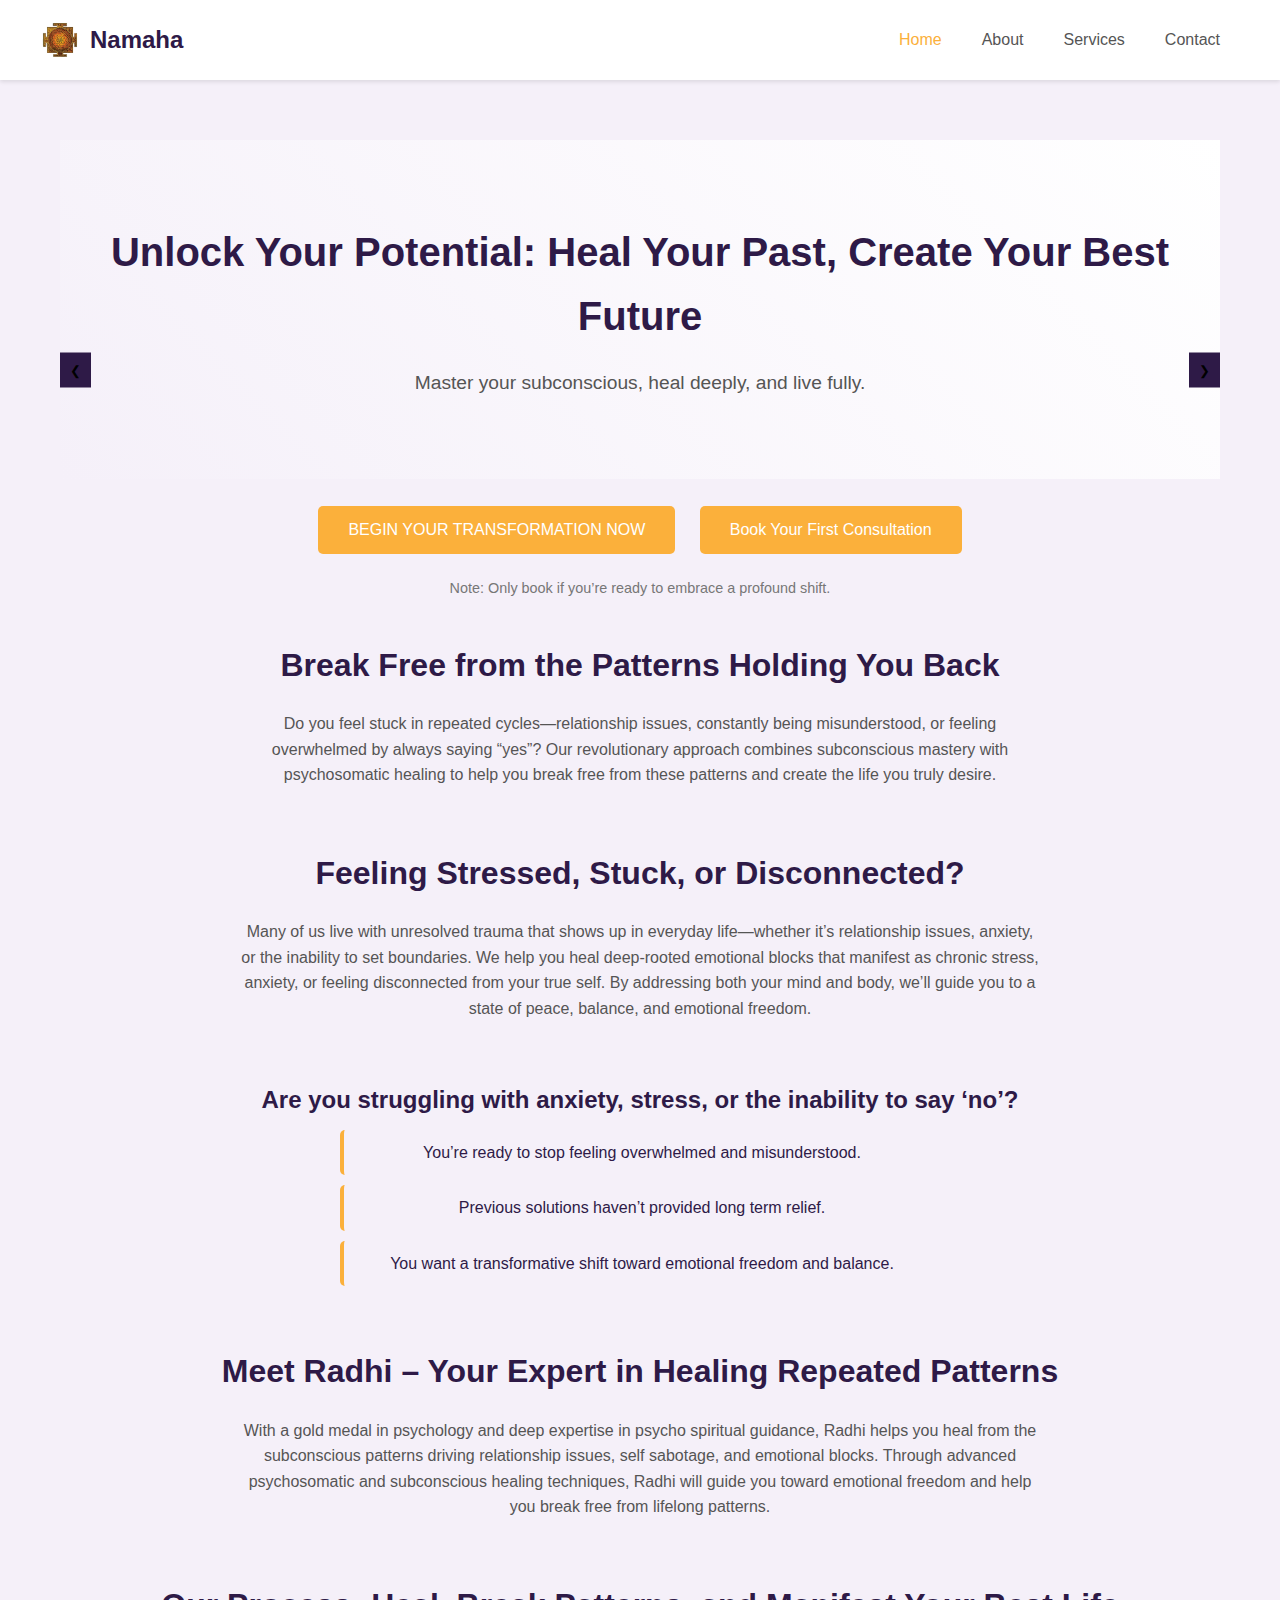
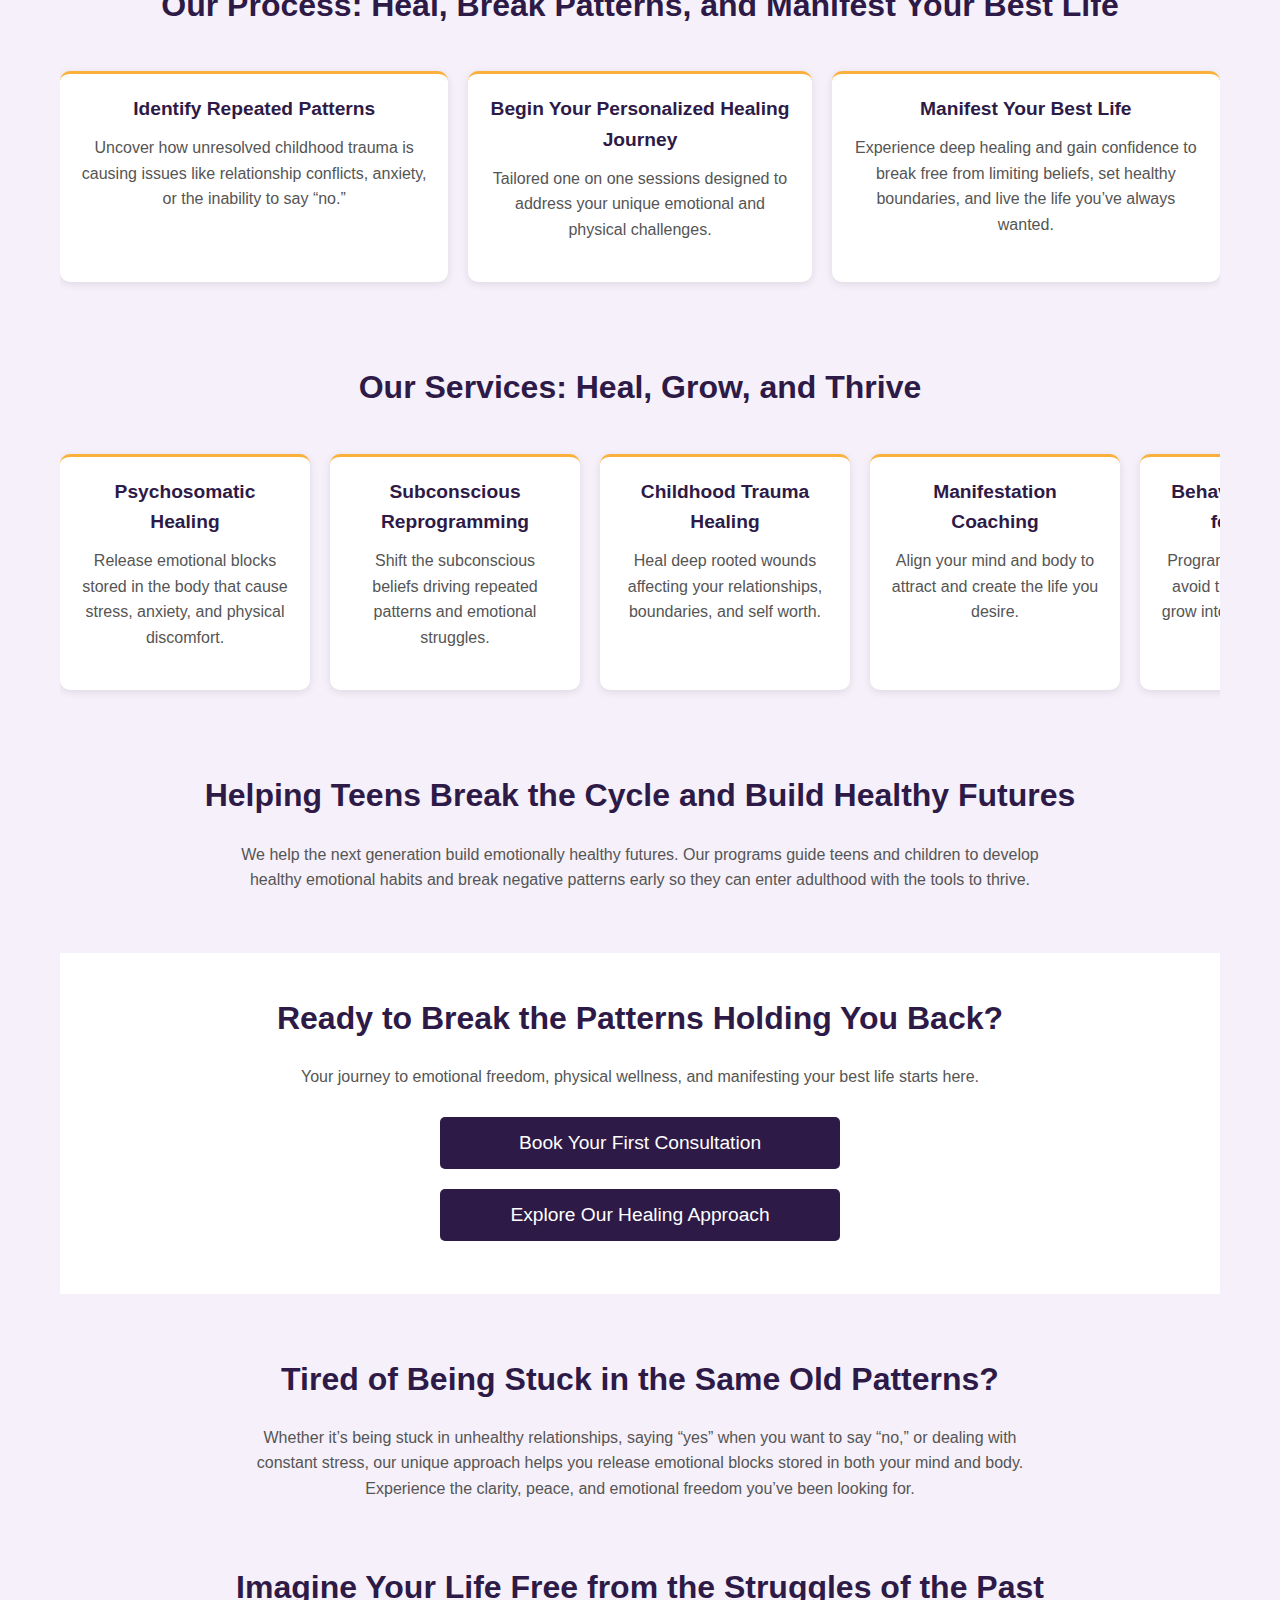
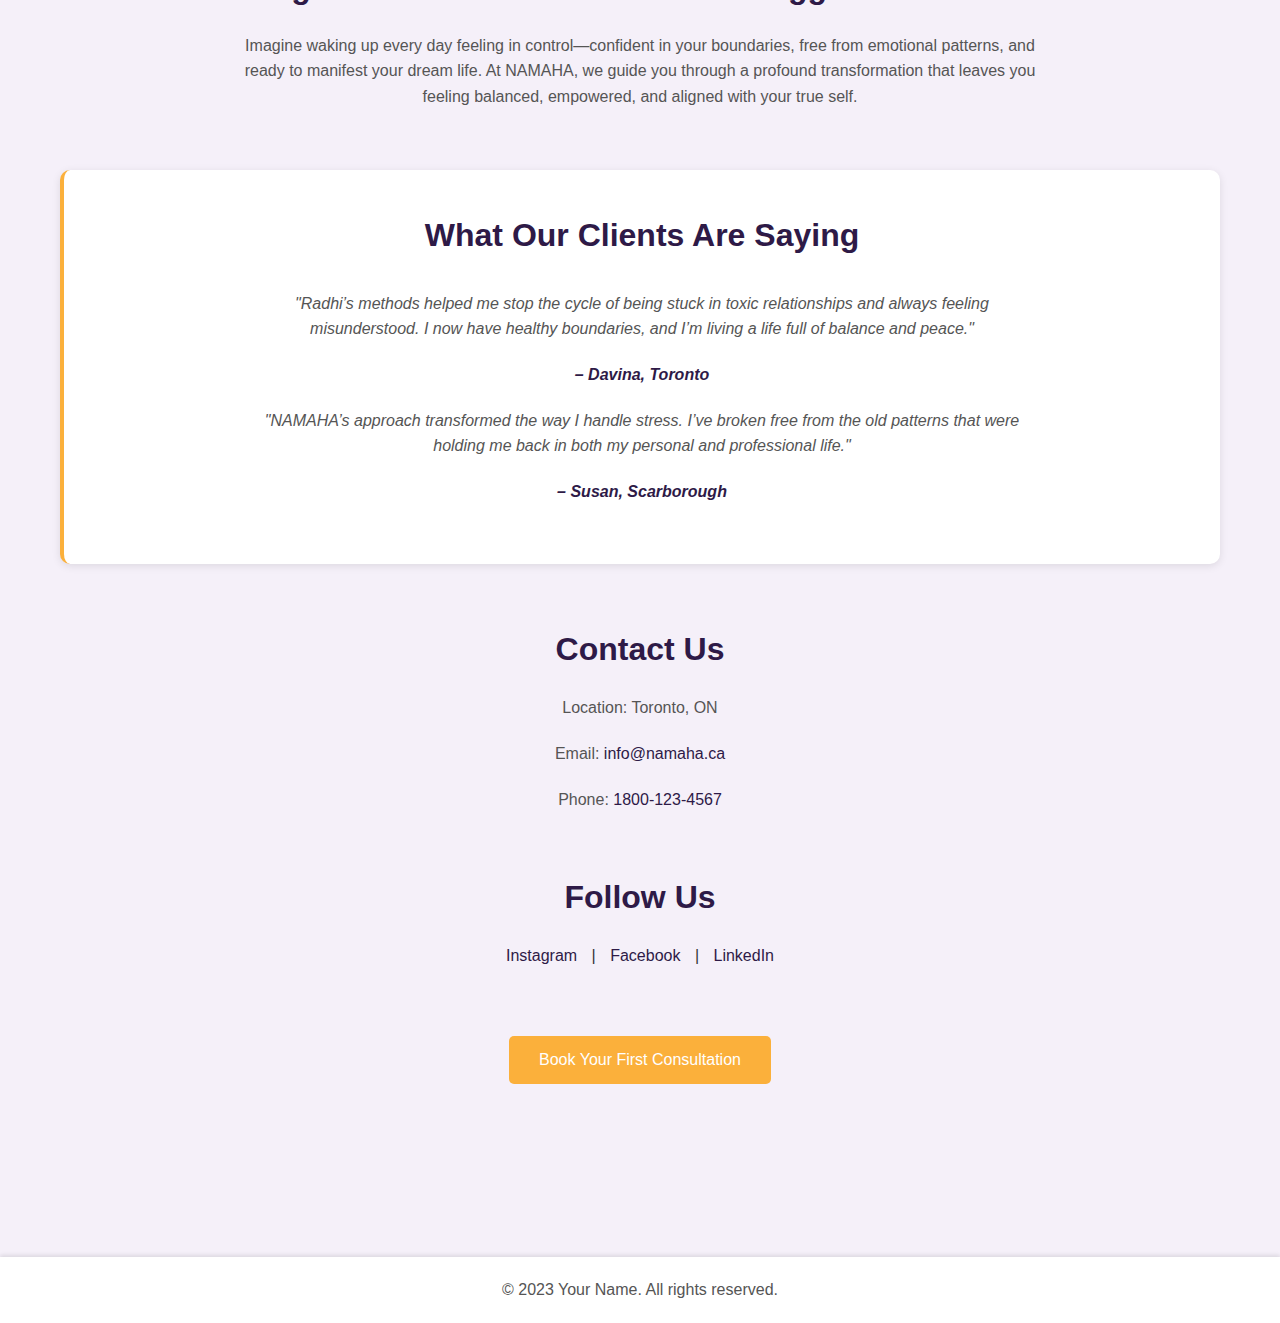
==== index.html @ 41f741fc "Add files via upload" ====
<!DOCTYPE html>
<html lang="en">
<head>
    <meta charset="UTF-8">
    <meta name="viewport" content="width=device-width, initial-scale=1.0">
    <title>Psychological Wellness</title>
    <link rel="stylesheet" href="css/style.css">
</head>
<body>
    <header>
        <div class="logo-container">
            <img src="images/logo.png" alt="Namaha Logo" class="logo">
            <span class="brand-name">Namaha</span>
        </div>
        <nav>
            <ul>
                <li><a href="index.html" class="active">Home</a></li>
                <li><a href="about.html">About</a></li>
                <li><a href="services.html">Services</a></li>
                <li><a href="contact.html">Contact</a></li>
            </ul>
        </nav>
    </header>

    <main>
        <!-- Carousel Section -->
        <section class="carousel">
            <div class="carousel-container">
                <!-- Slide 1 -->
                <div class="carousel-slide">
                    <h1>Unlock Your Potential: Heal Your Past, Create Your Best Future</h1>
                    <p>Master your subconscious, heal deeply, and live fully.</p>
                </div>
                <!-- Slide 2 -->
                <div class="carousel-slide">
                    <h1>Unlock Your Potential: Heal Your Past, Create Your Best Future</h1>
                    <p>Master your subconscious, heal deeply, and live fully.</p>
                </div>
                <!-- Add more carousel slides if needed -->
            </div>
            <div class="carousel-controls">
                <button id="prev">&#10094;</button>
                <button id="next">&#10095;</button>
            </div>
            <div class="cta">
                <button class="cta-button">BEGIN YOUR TRANSFORMATION NOW</button>
                <button class="cta-button">Book Your First Consultation</button>
                <p class="cta-note">Note: Only book if you’re ready to embrace a profound shift.</p>
            </div>
        </section>

        <!-- Break Free Section -->
        <section class="section">
            <h2>Break Free from the Patterns Holding You Back</h2>
            <p>Do you feel stuck in repeated cycles—relationship issues, constantly being misunderstood, or feeling overwhelmed by always saying “yes”? Our revolutionary approach combines subconscious mastery with psychosomatic healing to help you break free from these patterns and create the life you truly desire.</p>
        </section>

        <!-- Feeling Stressed Section -->
        <section class="section">
            <h2>Feeling Stressed, Stuck, or Disconnected?</h2>
            <p>Many of us live with unresolved trauma that shows up in everyday life—whether it’s relationship issues, anxiety, or the inability to set boundaries. We help you heal deep-rooted emotional blocks that manifest as chronic stress, anxiety, or feeling disconnected from your true self. By addressing both your mind and body, we’ll guide you to a state of peace, balance, and emotional freedom.</p>
        </section>

        <!-- Subheading Section -->
        <section class="section subheading">
            <h3>Are you struggling with anxiety, stress, or the inability to say ‘no’?</h3>
            <ul>
                <li>You’re ready to stop feeling overwhelmed and misunderstood.</li>
                <li>Previous solutions haven’t provided long term relief.</li>
                <li>You want a transformative shift toward emotional freedom and balance.</li>
            </ul>
        </section>

        <!-- Meet Radhi Section -->
        <section class="section">
            <h2>Meet Radhi – Your Expert in Healing Repeated Patterns</h2>
            <p>With a gold medal in psychology and deep expertise in psycho spiritual guidance, Radhi helps you heal from the subconscious patterns driving relationship issues, self sabotage, and emotional blocks. Through advanced psychosomatic and subconscious healing techniques, Radhi will guide you toward emotional freedom and help you break free from lifelong patterns.</p>
        </section>

        <!-- Our Process Section -->
        <section class="section">
            <h2>Our Process: Heal, Break Patterns, and Manifest Your Best Life</h2>
            <div class="carousel our-process-carousel">
                <div class="carousel-item">
                    <h3>Identify Repeated Patterns</h3>
                    <p>Uncover how unresolved childhood trauma is causing issues like relationship conflicts, anxiety, or the inability to say “no.”</p>
                </div>
                <div class="carousel-item">
                    <h3>Begin Your Personalized Healing Journey</h3>
                    <p>Tailored one on one sessions designed to address your unique emotional and physical challenges.</p>
                </div>
                <div class="carousel-item">
                    <h3>Manifest Your Best Life</h3>
                    <p>Experience deep healing and gain confidence to break free from limiting beliefs, set healthy boundaries, and live the life you’ve always wanted.</p>
                </div>
            </div>
        </section>

        <!-- Our Services Section -->
        <section class="section">
            <h2>Our Services: Heal, Grow, and Thrive</h2>
            <div class="carousel our-services-carousel">
                <div class="carousel-item">
                    <h3>Psychosomatic Healing</h3>
                    <p>Release emotional blocks stored in the body that cause stress, anxiety, and physical discomfort.</p>
                </div>
                <div class="carousel-item">
                    <h3>Subconscious Reprogramming</h3>
                    <p>Shift the subconscious beliefs driving repeated patterns and emotional struggles.</p>
                </div>
                <div class="carousel-item">
                    <h3>Childhood Trauma Healing</h3>
                    <p>Heal deep rooted wounds affecting your relationships, boundaries, and self worth.</p>
                </div>
                <div class="carousel-item">
                    <h3>Manifestation Coaching</h3>
                    <p>Align your mind and body to attract and create the life you desire.</p>
                </div>
                <div class="carousel-item">
                    <h3>Behavioral Modeling for Children</h3>
                    <p>Programs that help children avoid trauma patterns and grow into emotionally healthy adults.</p>
                </div>
            </div>
        </section>

        <!-- Helping Teens Section -->
        <section class="section">
            <h2>Helping Teens Break the Cycle and Build Healthy Futures</h2>
            <p>We help the next generation build emotionally healthy futures. Our programs guide teens and children to develop healthy emotional habits and break negative patterns early so they can enter adulthood with the tools to thrive.</p>
        </section>

        <!-- Ready to Break Patterns Section -->
        <section class="section cta-section">
            <h2>Ready to Break the Patterns Holding You Back?</h2>
            <p>Your journey to emotional freedom, physical wellness, and manifesting your best life starts here.</p>
            <button class="cta-button">Book Your First Consultation</button>
            <button class="cta-button">Explore Our Healing Approach</button>
        </section>

        <!-- Tired of Being Stuck Section -->
        <section class="section">
            <h2>Tired of Being Stuck in the Same Old Patterns?</h2>
            <p>Whether it’s being stuck in unhealthy relationships, saying “yes” when you want to say “no,” or dealing with constant stress, our unique approach helps you release emotional blocks stored in both your mind and body. Experience the clarity, peace, and emotional freedom you’ve been looking for.</p>
        </section>

        <!-- Imagine Your Life Section -->
        <section class="section">
            <h2>Imagine Your Life Free from the Struggles of the Past</h2>
            <p>Imagine waking up every day feeling in control—confident in your boundaries, free from emotional patterns, and ready to manifest your dream life. At NAMAHA, we guide you through a profound transformation that leaves you feeling balanced, empowered, and aligned with your true self.</p>
        </section>

        <!-- Testimonials Section -->
        <section class="section testimonials">
            <h2>What Our Clients Are Saying</h2>
            <div class="testimonial">
                <p>"Radhi’s methods helped me stop the cycle of being stuck in toxic relationships and always feeling misunderstood. I now have healthy boundaries, and I’m living a life full of balance and peace."</p>
                <span>– Davina, Toronto</span>
            </div>
            <div class="testimonial">
                <p>"NAMAHA’s approach transformed the way I handle stress. I’ve broken free from the old patterns that were holding me back in both my personal and professional life."</p>
                <span>– Susan, Scarborough</span>
            </div>
        </section>

        <!-- Contact Us Section -->
        <section class="section contact-us">
            <h2>Contact Us</h2>
            <p>Location: Toronto, ON</p>
            <p>Email: <a href="mailto:info@namaha.ca">info@namaha.ca</a></p>
            <p>Phone: <a href="tel:18001234567">1800-123-4567</a></p>
        </section>

        <!-- Follow Us Section -->
        <section class="section follow-us">
            <h2>Follow Us</h2>
            <div class="social-links">
                <a href="#" target="_blank">Instagram</a> |
                <a href="#" target="_blank">Facebook</a> |
                <a href="#" target="_blank">LinkedIn</a>
            </div>
        </section>

        <!-- Final Call to Action -->
        <section class="section final-cta">
            <button class="cta-button">Book Your First Consultation</button>
        </section>
    </main>

    <footer>
        <p>&copy; 2023 Your Name. All rights reserved.</p>
    </footer>

    <script src="js/script.js"></script>
</body>
</html>
---- css/style.css ----
:root {
    --primary-color: #2E1A47;       /* Deep purple from logo */
    --secondary-color: #FBB03B;     /* Gold/yellow from logo */
    --primary-light: #432661;       /* Lighter purple for hover states */
    --text-dark: #2E1A47;          /* Dark text color */
    --text-light: #555555;         /* Light text color */
    --background-light: #f5f0f9;   /* Light purple tinted background */
}


* {
    margin: 0;
    padding: 0;
    box-sizing: border-box;
}

body {
    font-family: 'Helvetica Neue', Helvetica, Arial, sans-serif;
    background-color: var(--background-light);
    color: #333333;
    line-height: 1.6;
}

header {
    background-color: #ffffff;
    padding: 20px 0;
    box-shadow: 0 2px 4px rgba(0, 0, 0, 0.1);
    display: flex;
    justify-content: space-between;
    align-items: center;
    padding: 20px 40px;
}

.logo-container {
    display: flex;
    align-items: center;
    gap: 10px;
}

.logo {
    height: 40px;
    width: auto;
}

.brand-name {
    font-size: 1.5rem;
    font-weight: bold;
    color: var(--primary-color);
}

nav {
    margin-left: auto;
}

nav ul {
    list-style: none;
    display: flex;
    justify-content: center;
}

nav ul li {
    margin: 0 20px;
}

nav ul li a {
    text-decoration: none;
    color: var(--text-light);
    font-weight: 500;
    transition: color 0.3s ease;
}

nav ul li a:hover,
nav ul li a.active {
    color: var(--secondary-color);
}

main {
    padding: 60px 20px;
    max-width: 1200px;
    margin: 0 auto;
}

/* Carousel Styles */
.carousel {
    position: relative;
    overflow: hidden;
    margin-bottom: 40px;
}

.carousel-container {
    display: flex;
    transition: transform 0.5s ease-in-out;
}

.carousel-item:hover {
    border-top-color: var(--primary-color);
    transform: translateY(-2px);
    transition: all 0.3s ease;
}

.carousel-slide {
    min-width: 100%;
    padding: 80px 20px;
    background-color: #ffffff;
    text-align: center;
    background: linear-gradient(45deg, var(--background-light), white);

}

.carousel-slide h1 {
    font-size: 2.5rem;
    margin-bottom: 20px;
    color: var(--primary-color);
}

.carousel-slide p {
    font-size: 1.2rem;
    color: #555555;
}

.carousel-controls {
    position: absolute;
    top: 50%;
    width: 100%;
    display: flex;
    justify-content: space-between;
    transform: translateY(-50%);
}

.carousel-controls button {
    background: rgba(44, 62, 80, 0.7);
    border: none;
    background: var(--primary-color);
    padding: 10px;
    cursor: pointer;
    transition: background 0.3s ease;
}

.carousel-controls button:hover {
    background: var(--primary-light);
}

/* Centering the CTA Button using Flexbox */
.section.cta-section {
    display: flex;                  /* Enables Flexbox layout */
    justify-content: center;        /* Centers horizontally */
    align-items: center;            /* Centers vertically */
    flex-direction: column;         /* Stacks child elements vertically */
    padding: 40px 20px;             /* Adds space around the content */
    background-color: #ffffff;      /* Optional: Sets background color */
}

.cta-section .cta-button {
    padding: 15px 30px;             /* Adjusts button size */
    background-color: var(--primary-color);
    color: white;                 /* Button text color */
    border: none;                   /* Removes default border */
    border-radius: 5px;             /* Rounds the corners */
    cursor: pointer;                /* Changes cursor on hover */
    font-size: 1.2rem;              /* Sets font size */
    transition: background-color 0.3s ease; /* Smooth hover transition */
    max-width: 400px;               /* Limits button width */
    width: 100%;                    /* Makes button responsive */
    text-align: center;             /* Centers text within the button */
}

.cta-section .cta-button:hover {
    background-color: var(--secondary-color);
    transform: translateY(-3px);      /* Darkens button on hover */
}

/* Call to Action Styles */
.cta {
    text-align: center;
    margin-top: 20px;
}

.cta-button {
    background-color: var(--secondary-color);
    transform: translateY(-3px);
    color: #ffffff;
    border: none;
    padding: 15px 30px;
    margin: 10px;
    font-size: 1rem;
    cursor: pointer;
    transition: background 0.3s ease, transform 0.3s ease;
    border-radius: 5px;
}

.cta-button:hover {
    background-color: var(--secondary-color);
    transform: translateY(-3px);
}

.cta-note {
    font-size: 0.9rem;
    color: #777777;
    margin-top: 10px;
}

.section {
    margin-bottom: 60px;
}

.section h2 {
    font-size: 2rem;
    margin-bottom: 20px;
    color: var(--primary-color);
    text-align: center;
}

.section p {
    font-size: 1rem;
    color: #555555;
    max-width: 800px;
    margin: 0 auto 20px auto;
    text-align: center;
}

.section.subheading h3 {
    font-size: 1.5rem;
    color: var(--primary-color);
    margin-bottom: 10px;
    text-align: center;
}


.section.subheading ul {
    list-style: none;
    max-width: 600px;
    margin: 0 auto;
    text-align: left;
}

.section.subheading ul li {
    background: var(--background-light);
    color: var(--text-dark);
    border-left: 4px solid var(--secondary-color);
    padding: 10px 20px;
    margin: 10px 0;
    border-radius: 5px;
    text-align: center;
}

.carousel.our-process-carousel,
.carousel.our-services-carousel {
    display: flex;
    overflow-x: auto;
    scroll-snap-type: x mandatory;
    gap: 20px;
    padding: 20px 0;
}

.our-services-carousel .carousel-item{
    text-align: center;
}

.carousel-item {
    background-color: #ffffff;
    padding: 20px;
    border-radius: 10px;
    min-width: 250px;
    box-shadow: 0 2px 8px rgba(0, 0, 0, 0.1);
    scroll-snap-align: start;
    border-top: 3px solid var(--secondary-color);

}

.our-process-carousel .carousel-item {
    text-align: center;
}

.carousel-item h3 {
    font-size: 1.2rem;
    margin-bottom: 10px;
    color: var(--primary-color);
}

.carousel-item p {
    font-size: 1rem;
    color: #555555;
}

.testimonials {
    background-color: #ffffff;
    border-left: 4px solid var(--secondary-color);
    padding: 40px 20px;
    border-radius: 10px;
    box-shadow: 0 2px 8px rgba(0, 0, 0, 0.1);
}

.testimonials h2 {
    text-align: center;
    margin-bottom: 30px;
}

.testimonial {
    max-width: 800px;
    margin: 0 auto 20px auto;
    text-align: center;
    font-style: italic;
    color: #555555;
}

.testimonial span {
    display: block;
    margin-top: 10px;
    color: var(--primary-color);
    font-weight: bold;
}

.contact-us,
.follow-us,
.final-cta {
    text-align: center;
}

.contact-us a,
.follow-us a {
    color: var(--primary-color);
    text-decoration: none;
    transition: color 0.3s ease;
}

.contact-us a:hover,
.follow-us a:hover {
    color: var(--secondary-color);
}

.social-links a {
    margin: 0 10px;
}

.final-cta .cta-button {
    margin: 10px;
}

/* Footer Styles */
footer {
    background-color: #ffffff;
    text-align: center;
    padding: 20px 0;
    margin-top: 40px;
    box-shadow: 0 -2px 4px rgba(0, 0, 0, 0.1);
    color: #555555;
}

/* Responsive Design */
@media (max-width: 768px) {
    header {
        flex-direction: column;
        padding: 20px;
    }

    nav ul {
        flex-direction: column;
    }

    nav ul li {
        margin: 10px 0;
    }

    .logo-container {
        margin-bottom: 20px;
    }

    .carousel-slide h1 {
        font-size: 2rem;
    }

    .carousel-slide p {
        font-size: 1rem;
    }

    .carousel-controls button {
        padding: 8px;
    }

    .section h2 {
        font-size: 1.8rem;
    }

    .section.subheading h3 {
        font-size: 1.3rem;
    }

    .carousel-item {
        min-width: 200px;
    }
}
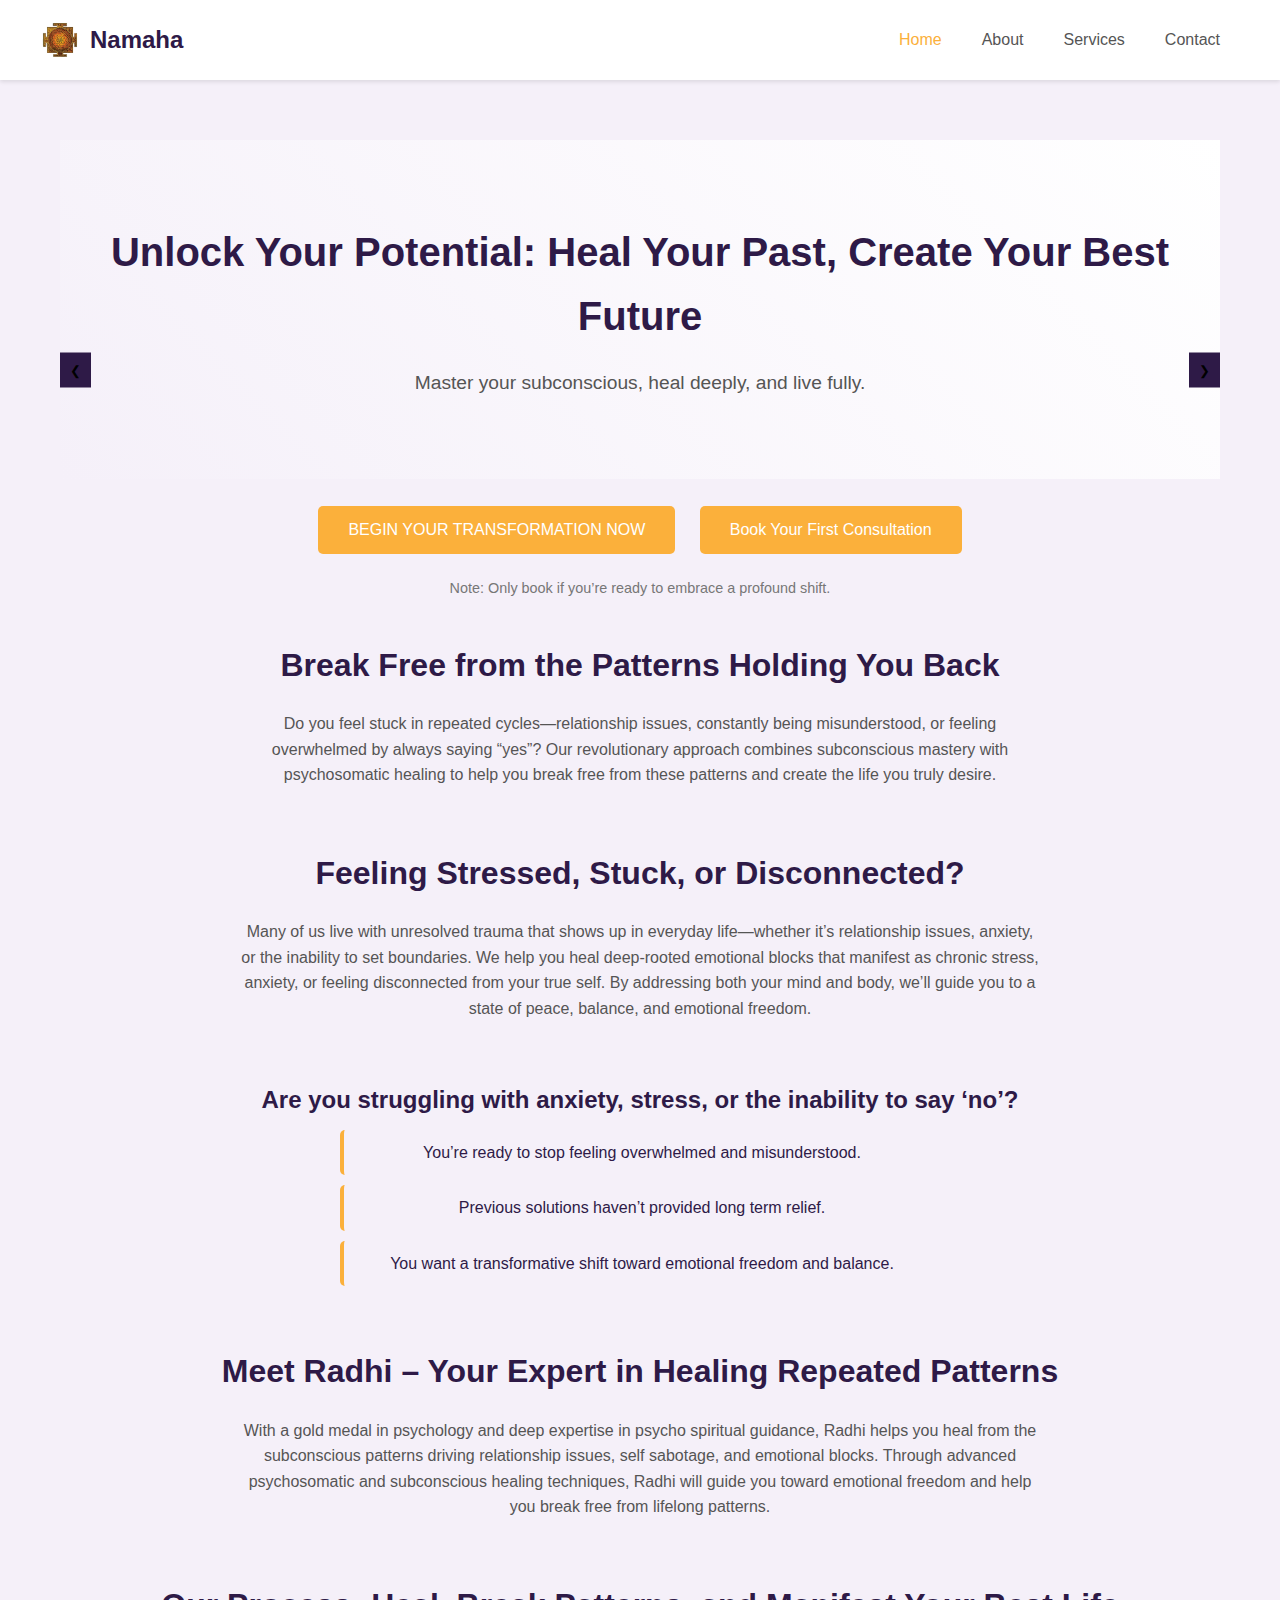
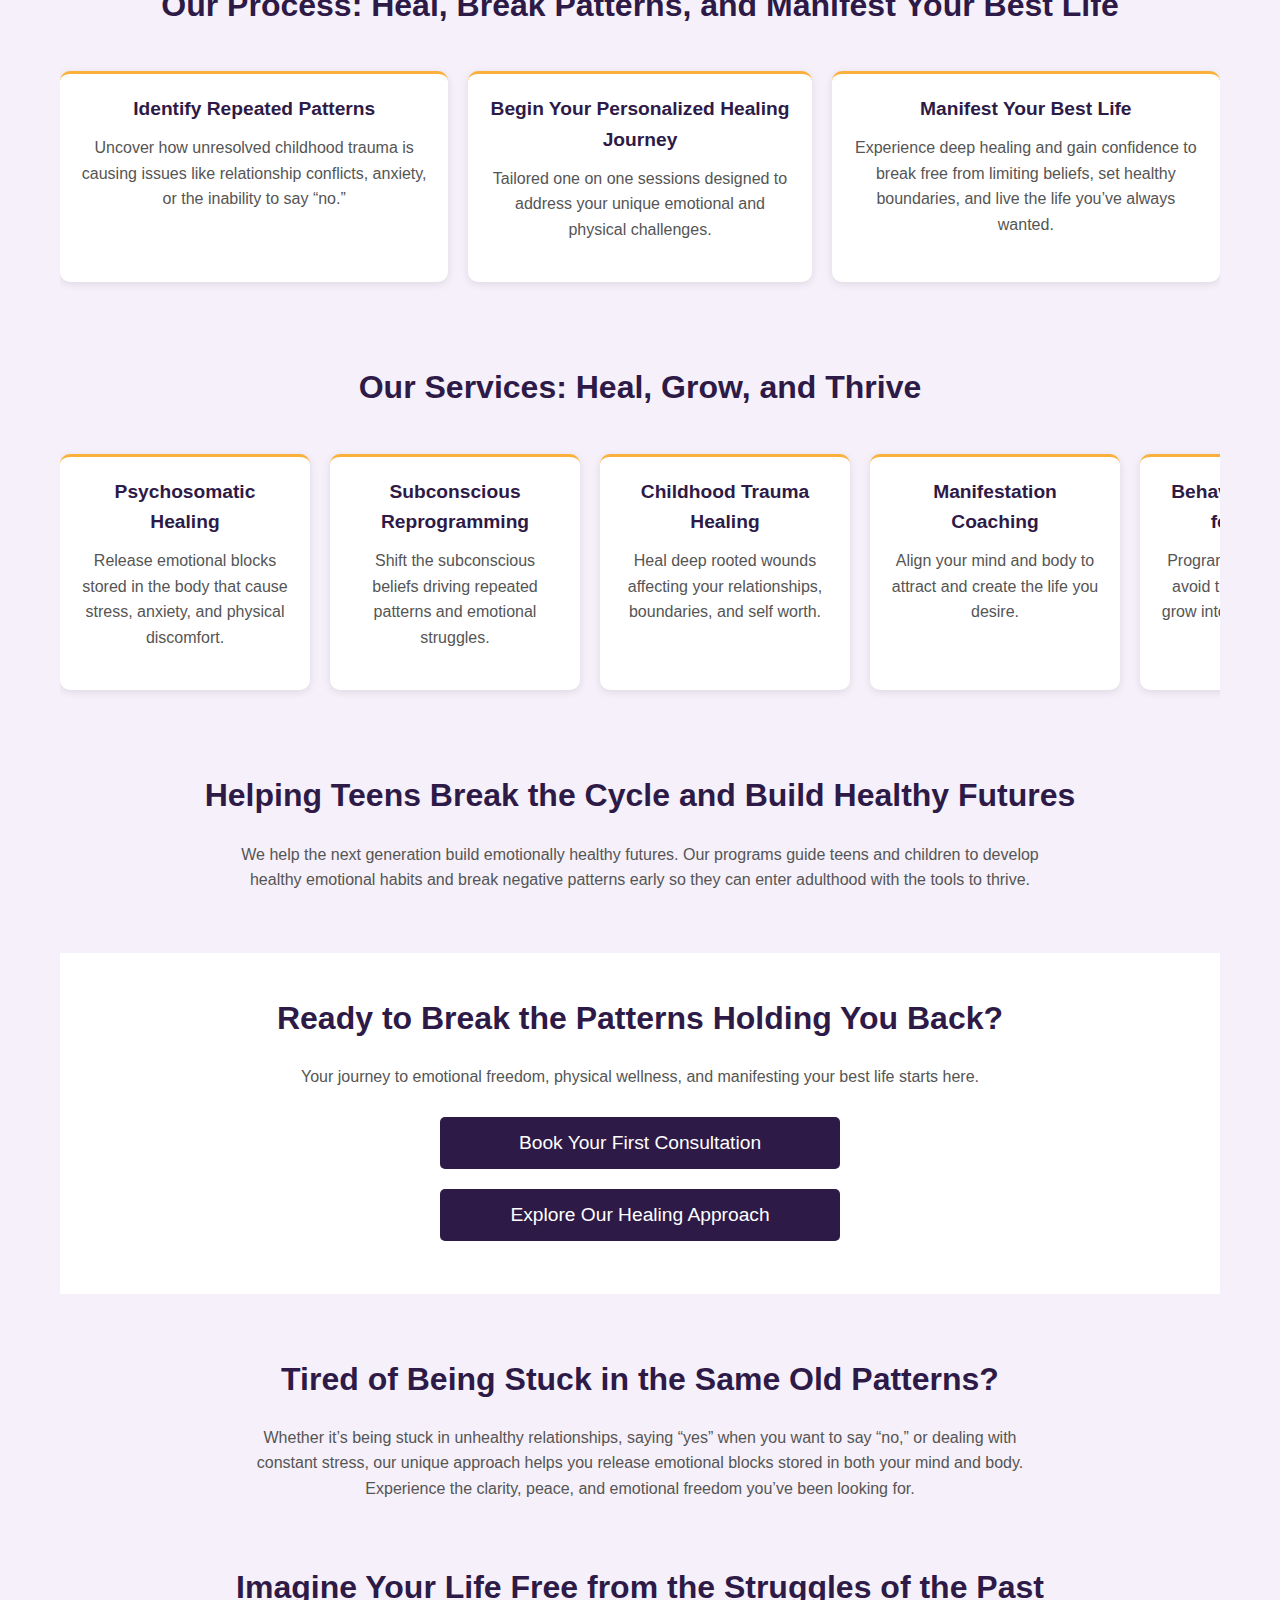
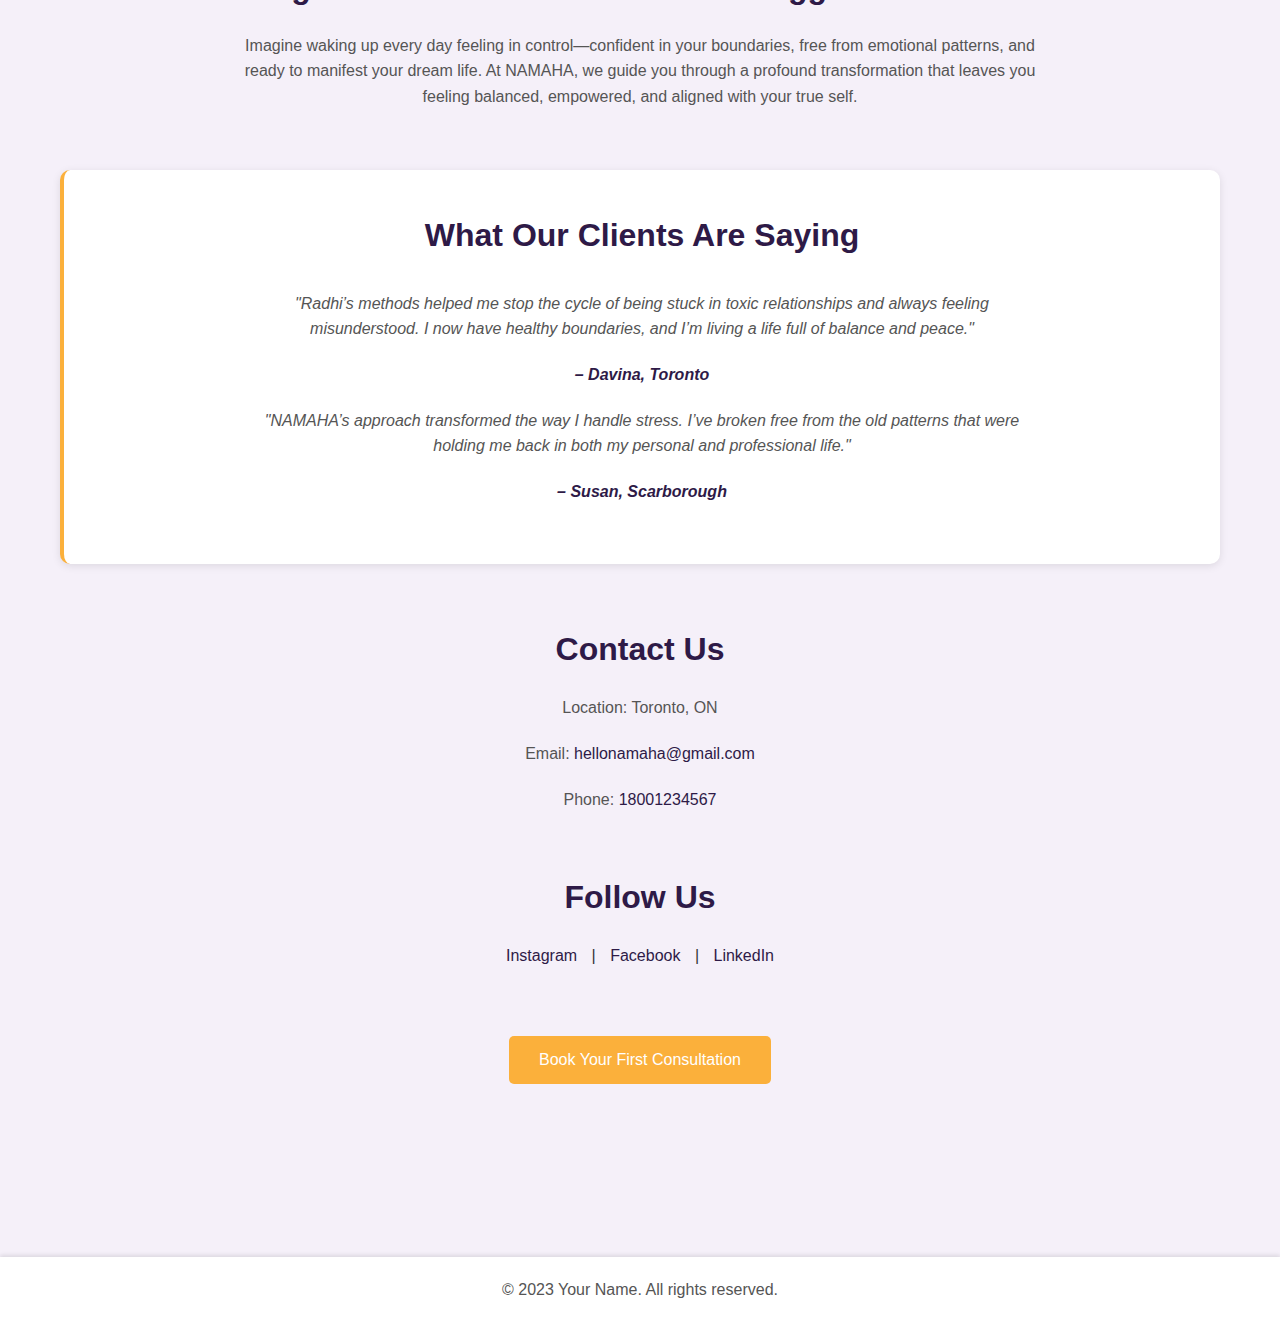
==== commit ded8d72f: "added email" ====
--- a/index.html
+++ b/index.html
@@ -12,8 +12,11 @@
             <img src="images/logo.png" alt="Namaha Logo" class="logo">
             <span class="brand-name">Namaha</span>
         </div>
+        <button class="nav-toggle">
+            <span class="hamburger"></span>
+        </button>
         <nav>
-            <ul>
+            <ul class="nav-menu">
                 <li><a href="index.html" class="active">Home</a></li>
                 <li><a href="about.html">About</a></li>
                 <li><a href="services.html">Services</a></li>
@@ -166,8 +169,8 @@
         <section class="section contact-us">
             <h2>Contact Us</h2>
             <p>Location: Toronto, ON</p>
-            <p>Email: <a href="mailto:info@namaha.ca">info@namaha.ca</a></p>
-            <p>Phone: <a href="tel:18001234567">1800-123-4567</a></p>
+            <p>Email: <a href="mailto:hellonamaha@gmail.com">hellonamaha@gmail.com</a></p>
+            <p>Phone: <a href="tel:18001234567">18001234567</a></p>
         </section>
 
         <!-- Follow Us Section -->
--- a/css/style.css
+++ b/css/style.css
@@ -47,6 +47,41 @@
     font-weight: bold;
     color: var(--primary-color);
 }
+
+.nav-toggle {
+    display: none;
+    background: transparent;
+    border: none;
+    cursor: pointer;
+    padding: 10px;
+    position: absolute;
+    right: 20px;
+    top: 20px;
+}
+
+.hamburger {
+    display: block;
+    position: relative;
+}
+
+.hamburger,
+.hamburger::before,
+.hamburger::after {
+    width: 25px;
+    height: 3px;
+    background: var(--primary-color);
+    transition: transform 0.3s ease;
+}
+
+.hamburger::before,
+.hamburger::after {
+    content: '';
+    position: absolute;
+    left: 0;
+}
+
+.hamburger::before { top: -8px; }
+.hamburger::after { bottom: -8px; }
 
 nav {
     margin-left: auto;
@@ -350,7 +385,30 @@
 @media (max-width: 768px) {
     header {
         flex-direction: column;
+        align-items: stretch;
         padding: 20px;
+    }
+
+    .nav-toggle {
+        display: block;
+        position: static;  /* Remove absolute positioning */
+    }
+
+    nav.active {
+        display: block;
+    }
+
+    .nav-menu {
+        flex-direction: row;  /* Make items horizontal */
+        justify-content: space-between;  /* Space items evenly */
+        flex-wrap: wrap;  /* Allow wrapping on very small screens */
+        padding: 10px 0;
+    }
+
+    nav {
+        display: none;
+        width: 100%;
+        margin-top: 20px;
     }
 
     nav ul {
@@ -358,11 +416,34 @@
     }
 
     nav ul li {
-        margin: 10px 0;
+        margin: 5px 10px;  /* Adjust spacing between items */
+    }
+
+    /* Optional: adjust font size for better mobile display */
+    nav ul li a {
+        font-size: 0.9rem;
+    }
+
+    /* When menu is open */
+    .nav-toggle.active .hamburger {
+        transform: rotate(45deg);
+    }
+
+    .nav-toggle.active .hamburger::before {
+        transform: rotate(90deg);
+        top: 0;
+    }
+
+    .nav-toggle.active .hamburger::after {
+        transform: rotate(90deg);
+        bottom: 0;
     }
 
     .logo-container {
-        margin-bottom: 20px;
+        display: flex;
+        justify-content: space-between;
+        align-items: center;
+        margin-bottom: 0;  /* Remove bottom margin */
     }
 
     .carousel-slide h1 {
@@ -388,4 +469,15 @@
     .carousel-item {
         min-width: 200px;
     }
+    
+    @media (max-width: 480px) {
+        .nav-menu {
+            flex-direction: column;
+            align-items: center;
+        }
+    
+        nav ul li {
+            margin: 8px 0;
+        }
+    }
 }